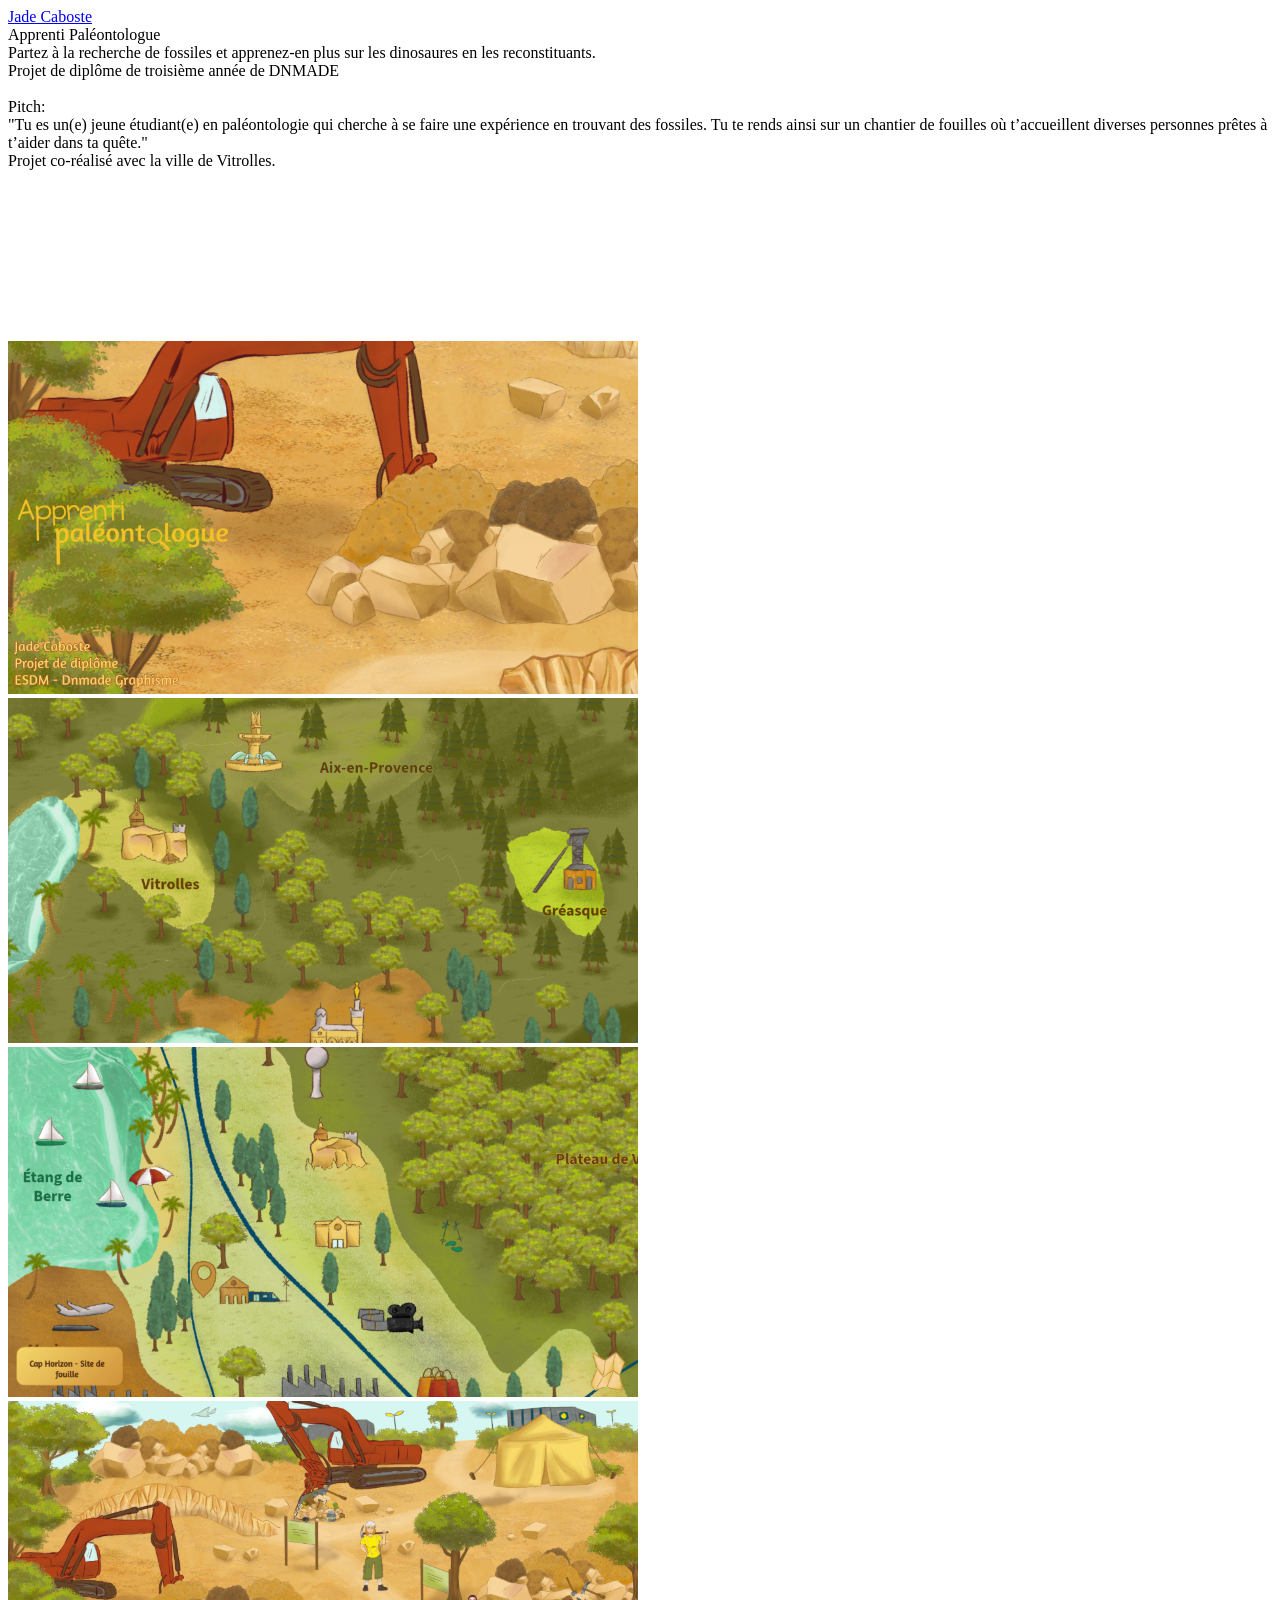
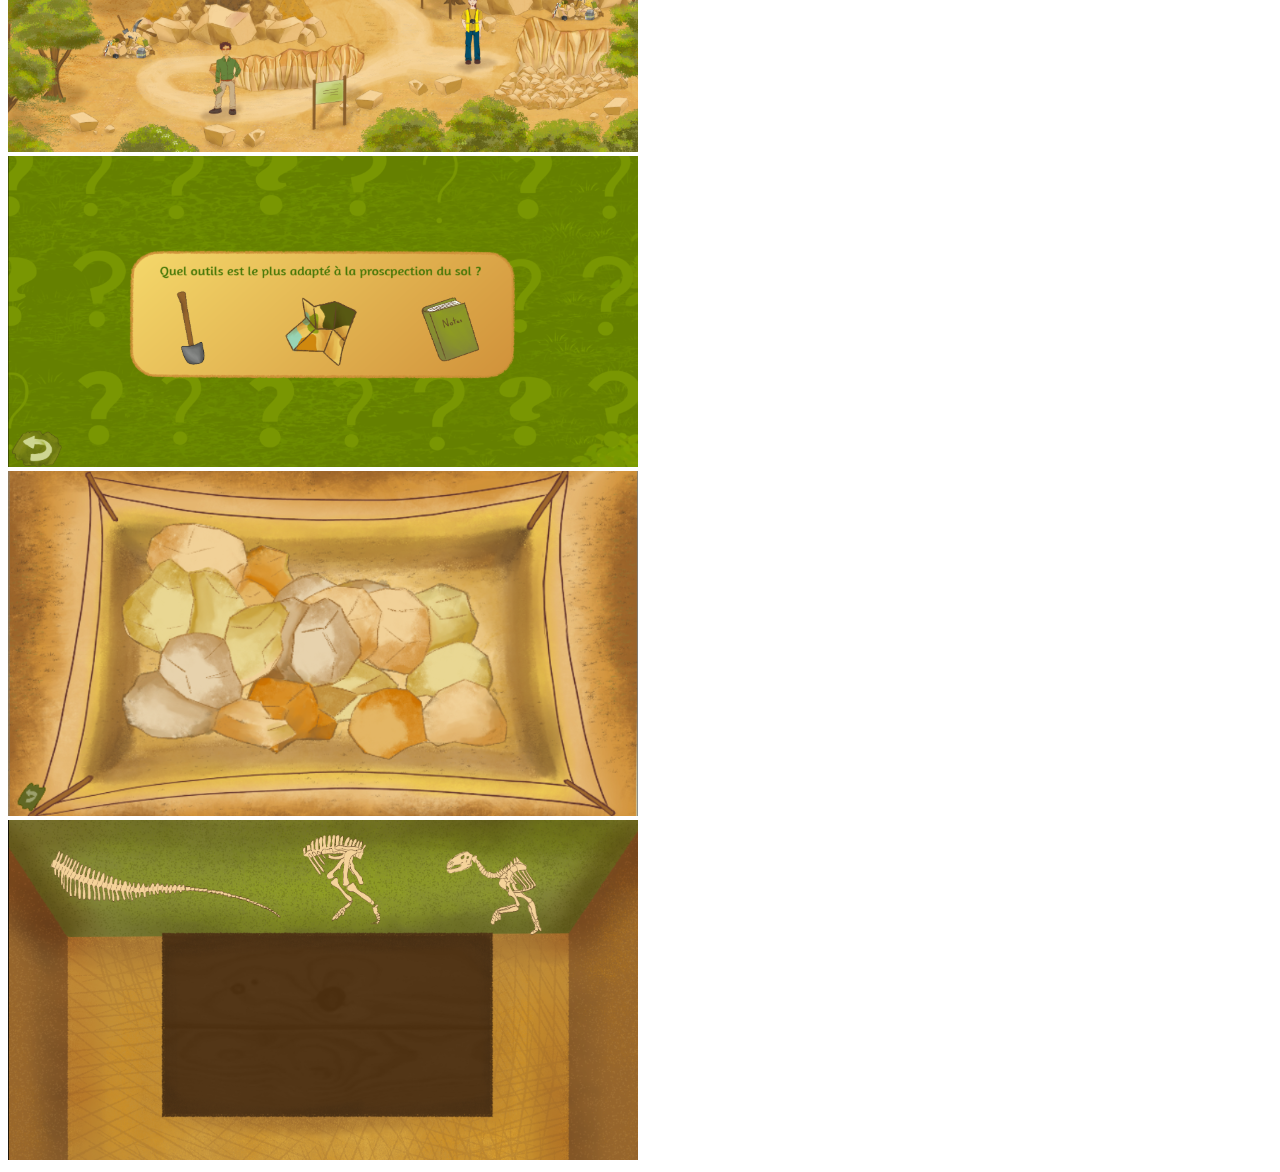
==== projet_pro dip.html @ d06b07e1 "Add files via upload" ====
<!DOCTYPE html>
<html>
    
<head>
  <title>Jade Caboste</title>
  <meta charset="UTF-8" />
  <meta name="viewport" content="width=device-width initial-scale=1" />
  <link rel="stylesheet" type="text/css" href="./ressources/CSS/style jc.css" />
  <!-- <link rel="stylesheet" type="text/css" href="stylemobile.css" />
  <link rel="stylesheet" type="text/css" href="styledesktop.css" />  <!-- ici mobile first donc css bureau contredis et fixe nouvelles règles mais css est basé sur mobile -->

 <meta name="author" content="Jade Caboste">
 <meta name="keywords" content="Portfolio, Design Graphique, Jeux Vidéo">
 <meta name="description" content="Artiste et designer graphique multimédia. Bienvenue sur mon portfolio.">


  <link rel="icon" href="./ressources/images/encart.png">
</head>

<body>
  <main class="container-projet"> <!-- container principal - parent -->

    <aside class="item-descriptionprojet"> <!-- bloc enfant prez projet à gauche -->
        <a href="index.html" class="retourindex">Jade Caboste</a>
        <div class="titre-projet">
         Apprenti Paléontologue
          <br>
          Partez à la recherche de fossiles et apprenez-en plus sur les dinosaures en les reconstituants.
        </div>
        <div class="description-projet">
          Projet de diplôme de troisième année de DNMADE
          <br>
	<br>
	Pitch:
	<br>
	"Tu es un(e) jeune étudiant(e) en paléontologie qui cherche à se faire une expérience en trouvant des fossiles. Tu te rends ainsi sur un chantier de fouilles où t’accueillent diverses personnes prêtes à t’aider dans ta quête."
          <br>
          Projet co-réalisé avec la ville de Vitrolles.
        </div>
    </aside> <!-- fin item sidebar -->

    <section class="item-photosprojet"> <!-- bloc enfant qui contient les photos à droite -->

	<iframe frameborder="0" src="https://itch.io/embed/4620662" width="700" height="167"><a href="https://jad-shine.itch.io/apprenti-palontologue">Apprenti Paléontologue by Jaycey.png</a></iframe>

        <div class="portfolio-projet-titre">
            <img class="projet-img" src="./ressources/images/projet/proj dip/minia.png" alt="Jade Caboste projet de diplôme graphisme édition dnmade marseille">
        </div>

        <div class="portfolio-projet-titre">
            <img class="projet-img" src="./ressources/images/projet/proj dip/minia (7).png" alt="Jade Caboste projet de diplôme graphisme édition dnmade marseille">
        </div>


        <div class="portfolio-projet-titre">
            <img class="projet-img" src="./ressources/images/projet/proj dip/minia (8).png" alt="Jade Caboste projet de diplôme graphisme édition dnmade marseille">
        </div>


        <div class="portfolio-projet-titre">
            <img class="projet-img" src="./ressources/images/projet/proj dip/minia (2).png" alt="Jade Caboste projet de diplôme graphisme édition dnmade marseille">
        </div>

        <div class="portfolio-projet-titre">
            <img class="projet-img" src="./ressources/images/projet/proj dip/minia (4).png" alt="Jade Caboste projet de diplôme graphisme édition dnmade marseille">
        </div>

<div class="portfolio-projet-titre">
            <img class="projet-img" src="./ressources/images/projet/proj dip/minia (5).png" alt="Jade Caboste projet de diplôme graphisme édition dnmade marseille">
        </div>

<div class="portfolio-projet-titre">
            <img class="projet-img" src="./ressources/images/projet/proj dip/minia (6).png" alt="Jade Caboste projet de diplôme graphisme édition dnmade marseille">
        </div>

    </section> <!-- fin item portfolio -->
   </main> <!-- fin container -->
 </body>




<!-- Mirrored from chloehuet.com/projet_comforney.html by HTTrack Website Copier/3.x [XR&CO'2014], Mon, 07 Mar 2022 15:56:36 GMT -->
</html>
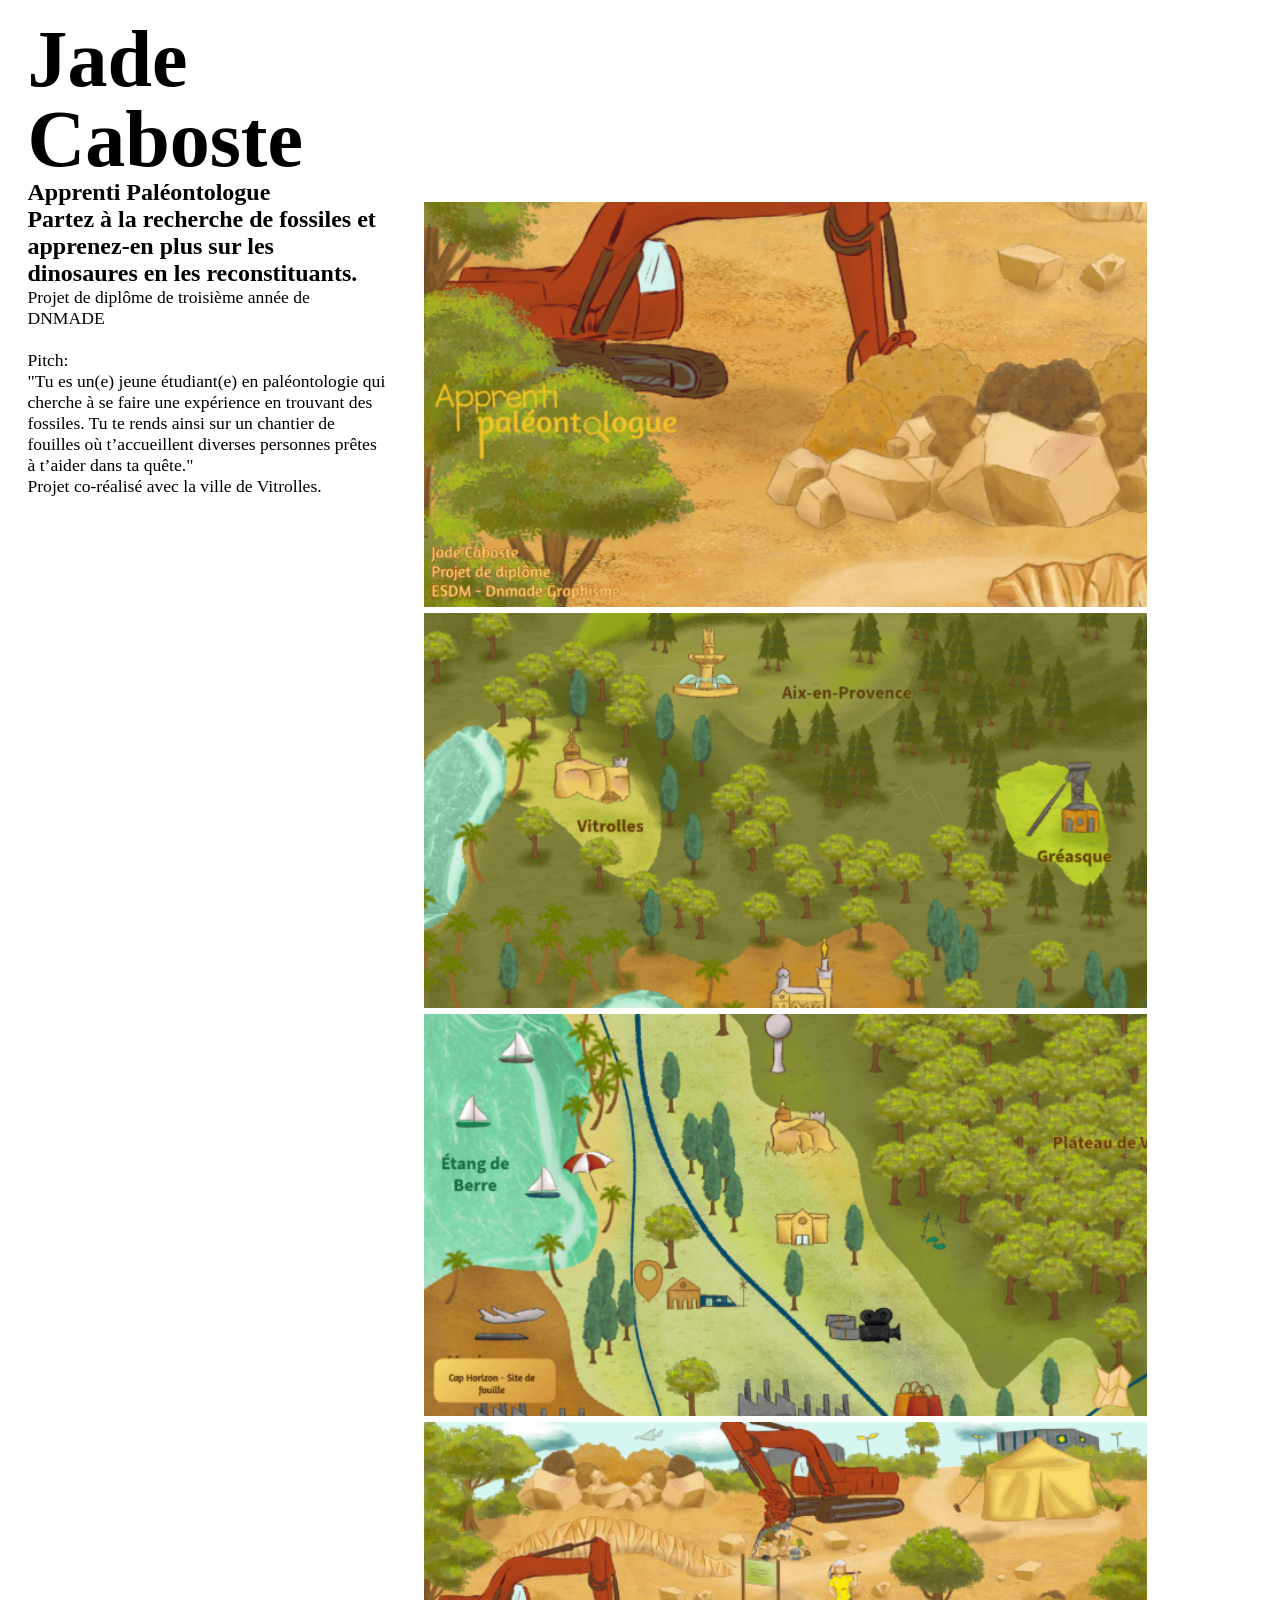
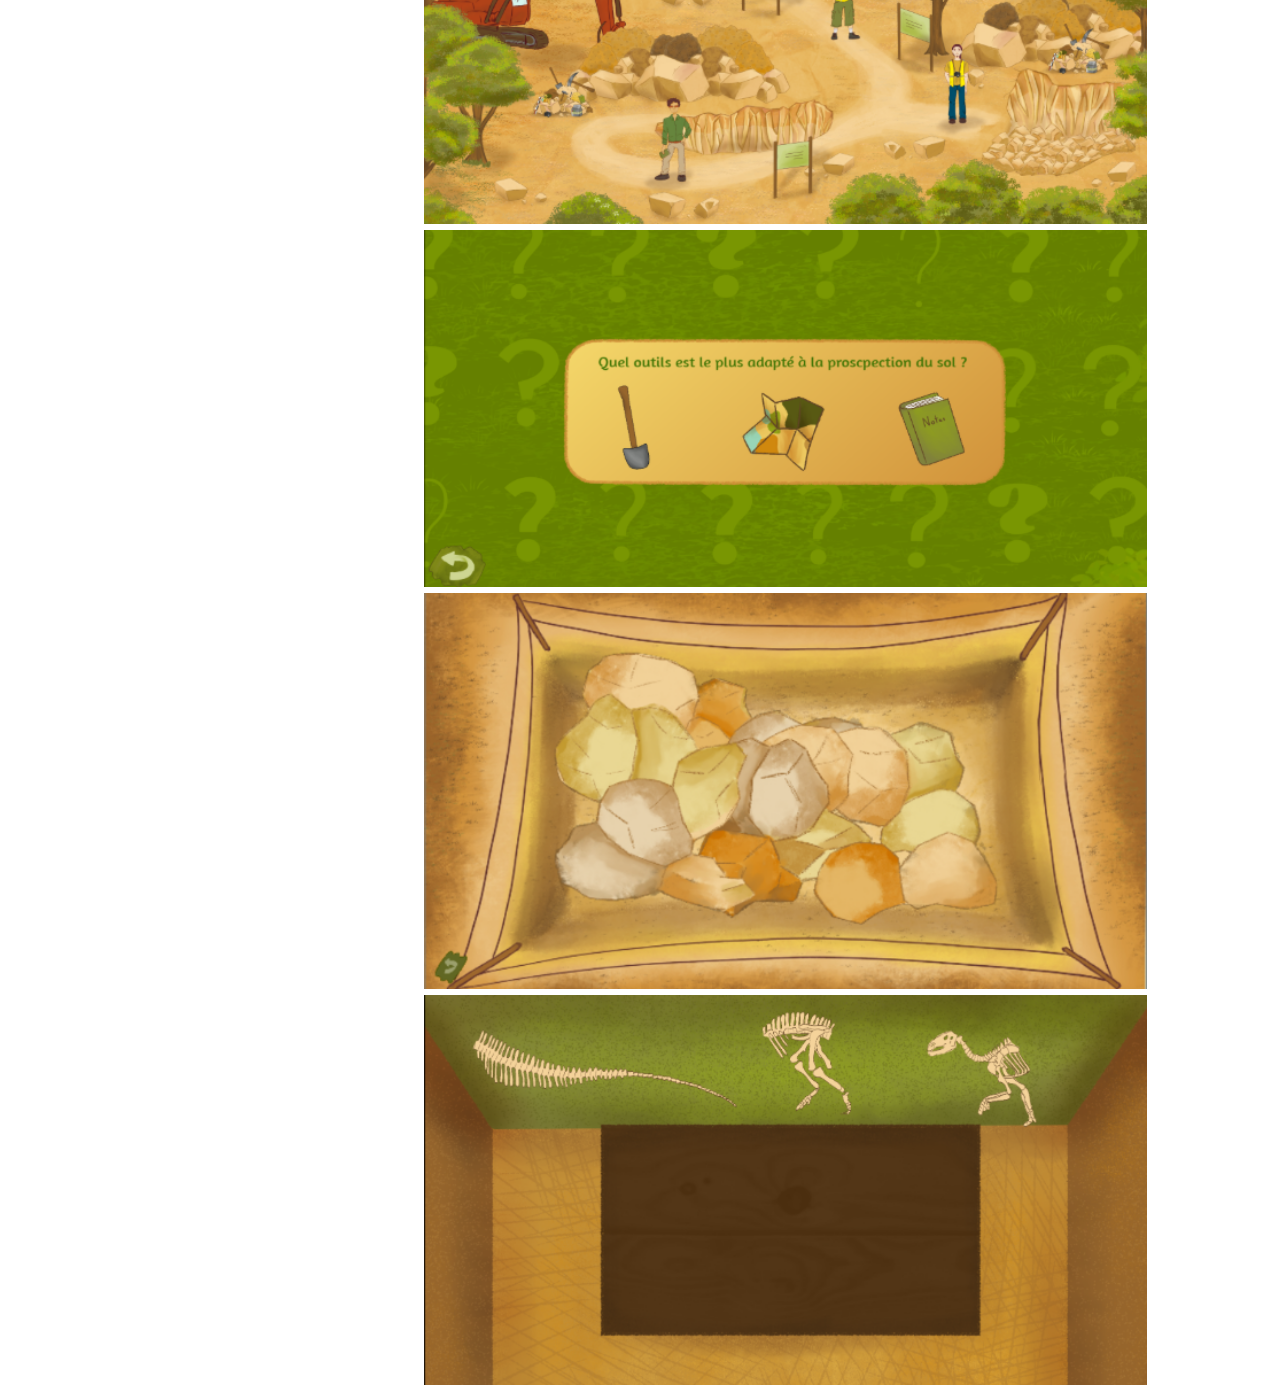
==== commit 812b9510: "Add files via upload" ====
--- a/projet_pro dip.html
+++ b/projet_pro dip.html
@@ -5,7 +5,7 @@
   <title>Jade Caboste</title>
   <meta charset="UTF-8" />
   <meta name="viewport" content="width=device-width initial-scale=1" />
-  <link rel="stylesheet" type="text/css" href="./ressources/CSS/style jc.css" />
+  <link rel="stylesheet" type="text/css" href="./ressources/CSS/style-jc.css" />
   <!-- <link rel="stylesheet" type="text/css" href="stylemobile.css" />
   <link rel="stylesheet" type="text/css" href="styledesktop.css" />  <!-- ici mobile first donc css bureau contredis et fixe nouvelles règles mais css est basé sur mobile -->
 
--- a/ressources/CSS/style-jc.css
+++ b/ressources/CSS/style-jc.css
@@ -0,0 +1,384 @@
+@font-face {
+    font-family: "standardboldit";
+    src: url(./ressources/font/Jost-Medium.ttf);
+    font-style: normal
+    font-weight: 600;
+}
+
+@font-face {
+    font-family: "sprat";
+    src: url(./ressources/font/Jost-Light.ttf);
+    font-style: normal
+    font-weight: 600;
+}
+
+body{
+    font-family: "sprat";
+    padding: 1px;
+    margin: 50px;
+    margin-top: 30px;
+    height: 110vh;
+    cursor: url(./ressources/images/sapin1.png);
+}
+
+html{
+    scroll-behavior: smooth;
+}
+
+
+/* ************** portfolio flexbox ****************** */
+
+.container{
+  width: 100%;
+  height: 100%;
+  display: flex; /* active flexbox */
+  flex-direction: row; /* aligne les items en ligne */
+  flex-wrap: wrap; /* autorise les items Ã  passer Ã  la ligne */
+  justify-content: flex-start; /* justifie Ã©lÃ©ments depuis le start en haut Ã  gauche */
+  align-items: flex-start; /* aligne Ã©lÃ©ments depuis le start en haut Ã  gauche */
+    margin-top: -1%;
+    margin-left: -2%;
+}
+
+.item-sidebar{
+  width: 300px;
+  height: auto; /* height auto selon content */
+  flex-grow: 1; /* autorise l'item Ã  grow en largeur */
+}
+
+.item-portfolio{
+  width: 600px;
+  height: 100%;
+  flex-grow: 2; /* autorise l'item Ã  grow en largeur, 2 fois plus que celui qui a flex-grow: 1; */
+  padding-right: ;
+  padding-top: 1%;
+}
+
+.contact-sidebar{
+    font-family: "standardboldit";
+    font-size: 1.5em;
+    font-weight: 600;
+    color: black; 
+    margin-bottom: -5px;
+}
+
+.infos-sidebar{
+    font-family: "sprat";
+    font-size: 1.3em;
+    color: black;
+    padding-bottom: 30px;
+}
+
+.portfolio-img{
+    max-width: 100vh;
+    width: 100%;
+    height: 100%;
+    padding-left: 0%;
+    padding-right: 0%;
+    padding-bottom: 0%;
+    margin-bottom: -20px;
+}
+
+.portfolio-projet-titre{
+    font-family: "standardboldit";
+    font-size: 1.5em;
+    font-weight: 600;
+    color: black;
+    padding-left: 0%;
+}
+
+.portfolio-projet-info{
+    font-family: "sprat";
+    font-size: 1.4em;
+    color: black;
+    padding-left: 0%;
+    margin-top: -27px;
+    margin-bottom: 8%;
+}
+
+
+/* ************** pages projets flexbox ****************** */
+
+.container-projet{
+  width: 100%;
+  height: 100%;
+  display: flex; /* active flexbox */
+  flex-direction: row; /* aligne les items en ligne */
+  flex-wrap: wrap; /* autorise les items Ã  passer Ã  la ligne */
+  justify-content: flex-start; /* justifie Ã©lÃ©ments depuis le start en haut Ã  gauche */
+  align-items: flex-start; /* aligne Ã©lÃ©ments depuis le start en haut Ã  gauche */  
+  margin-top: -1%;
+  margin-left: -2%;
+}
+
+.item-descriptionprojet{
+  width: 300px;
+  height: auto;
+  flex-grow: 1; /* autorise l'item Ã  grow en largeur */
+  padding-right: 3%;
+}
+
+.item-photosprojet{
+  width: 600px;
+  height: 100%;
+  flex-grow: 2; /* autorise l'item Ã  grow en largeur, 2 fois plus que celui qui a flex-grow: 1; */
+  padding-right: 5%;
+  padding-top: 1%;
+}
+
+.titre-projet{
+    font-family: "standardboldit";
+    font-size: 1.5em;
+    font-weight: 600;
+    color: black;
+    margin-top: 30%;
+}
+
+.description-projet{
+    font-family: "sprat";
+    font-size: 1.1em;
+    color: black;
+    padding-bottom: 30px;
+}
+
+.projet-img{
+    max-width: 100vh;
+    width: 100%;
+    height: 100%;
+    padding-left: 0%;
+    padding-right: 5%;
+    padding-bottom: 0%;
+}
+
+
+
+/* ************** textes centre pages ****************** */
+
+.presentation{
+    font-family: "standardboldit";
+    font-size: 3em;
+    font-weight: 600;
+    color: black;
+    line-height: 150%; 
+    text-align:center;
+    margin: auto;
+    width: 90vw;
+    margin-top: 30vh;
+} 
+
+.retourindex{
+    font-family: "standardboldit";
+    font-size: 5em;
+    font-weight: 600;
+    line-height: 100%;
+    text-decoration: none;
+    float: left;
+    color: black;
+    padding-right: 50px;
+}
+
+.contact{
+    font-family: "standardboldit";
+    font-size: 2em;
+    font-weight: 600;
+    color: black;
+    line-height: 150%; 
+    text-align:center;
+    margin: auto ;
+    width: 65vw;
+    margin-top: 20vh;    
+}
+
+/* .apropos{
+    font-family: "sporting";
+    font-size: 2em;
+    font-weight: 600;
+    color:#F86147;
+    line-height: 150%; 
+    text-align:center;
+    margin: auto ;
+    width: 65vw;
+    margin-top: 20vh;   
+}  */
+
+.photo{
+    font-family: "standardboldit";
+    font-size: 2em;
+    font-weight: 600;
+    color: black;
+    line-height: 150%; 
+    text-align:center;
+    margin: auto ;
+    width: 65vw;
+    margin-top: 20vh; 
+}
+
+/*.pres{
+    font-family: "sporting";
+    font-size: 4em;
+    font-weight: 600;
+    color: #F86147; 
+} */
+
+
+
+/* ************** titre et nav ****************** */
+
+.menu{
+    padding-left: 0%;
+    padding-top: 1%;
+    list-style-type: none;
+} 
+
+.menu li{
+    display: inline;
+}
+
+.menu_projets{
+    padding-left: 0%;
+    padding-top: 15%;
+    width: 15vw;
+    list-style-type: none;
+    line-height: 170%;
+} 
+
+nav li a{
+    font-family: "standardboldit";
+    text-decoration: none;
+    color: black;
+    font-weight: 600;
+    padding-right: 1%;
+}
+
+.retourindex:hover{
+    color: darkslategray;
+}
+
+.hoverorange:hover{
+    color: darkslategray;
+    /* font-style: italic; */ 
+}
+
+
+/* ************** cv colonnes ****************** */
+
+
+.cvcolonne_parent{
+    display: flex;
+    flex-direction: column;
+    width: 100%;
+}
+
+.cvcolonne_parcours{
+    flex: 50%;
+    font-family: "sprat";
+    font-size: 1em;
+    font-weight: 600;
+    color: black;
+    line-height: 150%; 
+    text-align:left;
+    margin-top: 5vh;
+}
+
+.cvcolonne_skills{
+    flex: 50%;
+    font-family: "sprat";
+    font-size: 1em;
+    font-weight: 600;
+    color: black;
+    line-height: 150%; 
+    text-align:left;
+    margin-top: 5vh;
+}
+
+.cvcolonne_telecharger{
+    flex: 50%;
+    font-family: "sprat";
+    font-size: 1em;
+    font-weight: 600;
+    color: black;
+    line-height: 150%; 
+    text-align:left;
+    margin-top: 5vh;
+}
+
+a{
+    text-decoration: none;
+    color: black;
+}
+
+
+
+/* ************** portfolio ****************** */
+
+
+/* .portfolio_parent{
+    display: flex;
+    flex-direction: column;
+    width: 100%;
+    margin-bottom: 10%;
+}
+
+/* (enfant) image Ã  afficher au survol */
+/* div.afficherimage{ 
+    display:none;
+}
+
+.portfolio_titre{
+    flex: 50%;
+    font-family: "standardboldit";
+    font-size: 1em;
+    font-weight: 600;
+    color: black;
+    line-height: 150%; 
+    text-align:left;
+    margin-top: 5vh;
+}
+
+/* (parent) texte Ã  survoler pour afficher img */
+/* div.portfolio_titre:hover .afficherimage{ 
+    display: block;
+}
+
+
+
+/* ************** pages projets ****************** */
+
+/*
+.projet_conteneur{
+    display: flex;
+}
+
+.projet{
+    padding-left: 5%;
+    padding-right: 5%;
+    padding-top: 5%;
+    width: 100%;
+}
+
+.projet_titre{
+    font-family: "standardboldit";
+    font-size: 1em;
+    font-weight: 600;
+    color: black;
+    line-height: 150%; 
+    text-align:left;
+    margin-left: 0px;
+    margin-top: 0px;
+}
+
+.projet_description{
+    font-family: "sprat";
+    font-size: 1em;
+    font-weight: 600;
+    color: black;
+    line-height: 150%; 
+    text-align:left;
+    margin-left: 0px;
+    margin-top: 0px;
+}
+
+ */
+
+
+
